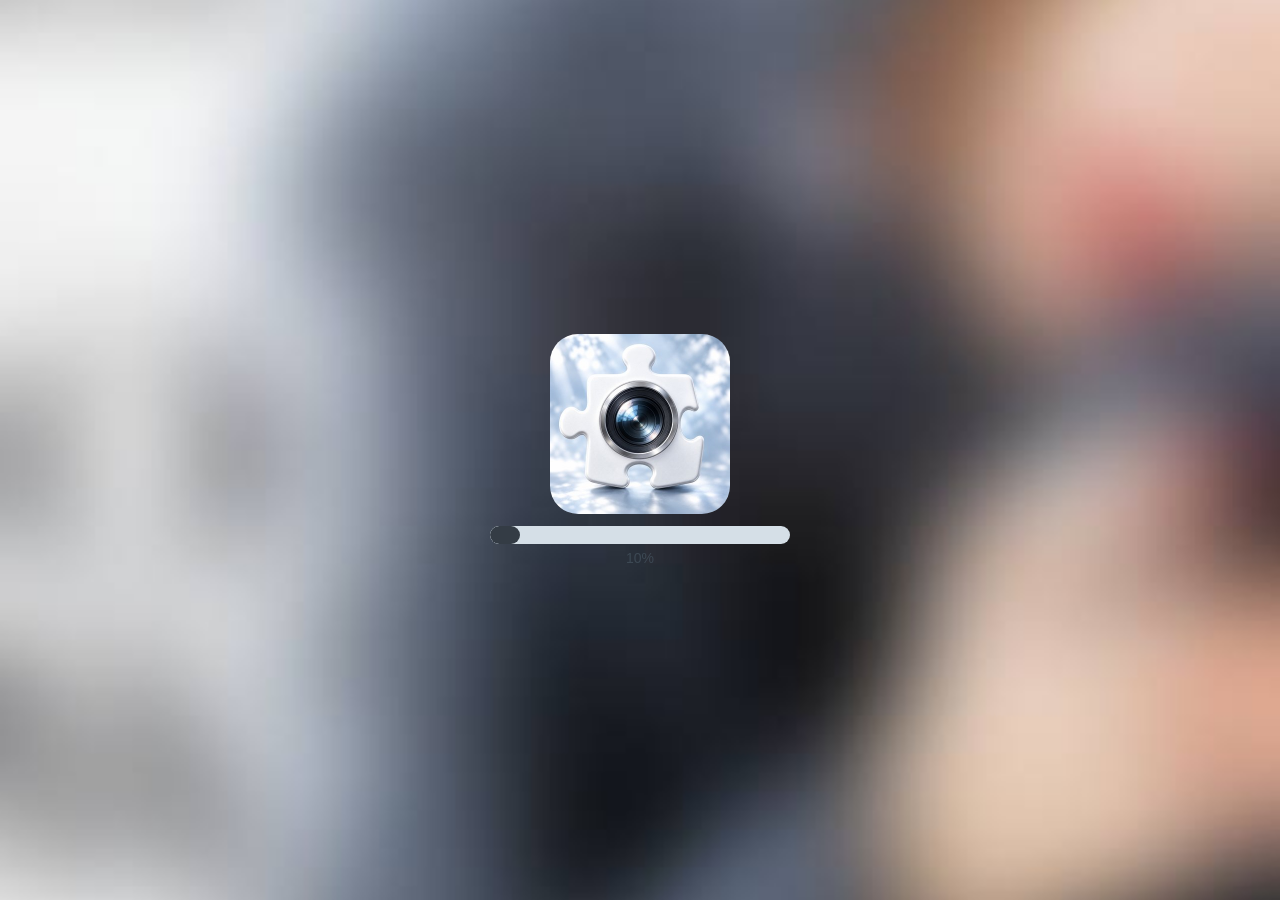
==== index.html @ f86cbd76 "PHOTO JIGSAW staging build 1, part 1: pages, scripts, GameBull shell, listing art (source 286411f)" ====
<!doctype html>
<!-- PHOTO JIGSAW, GameBull web build (Stage Mode). This page is the host-facing shell:
     - the loading page (Unity IdeofuzionBridge template behaviour, playbook section 7): blurred backdrop baked from
       the client's thumbnail, spinner, tenant icon from /context (gameLogoUrl, then gameBannerUrl) with the 4 s / 30 s
       clocks, the client's icon as the built-in one;
     - a fixed window filling the whole page (safe areas excepted) holding the game frame (app.html, same launch URL);
       their page is fitted to it at scale 1 (gb/pj-hooks.js PJFit), scaled down only as a last resort (loader.ts
       fitFrame), so the game never scrolls;
     - the gamebull:close relay (trap W18). -->
<html lang="ja">
<head>
<meta charset="utf-8">
<meta name="viewport" content="width=device-width, initial-scale=1, maximum-scale=1, user-scalable=no, viewport-fit=cover">
<meta name="referrer" content="no-referrer">
<meta name="theme-color" content="#fafcfd">
<title>PHOTO JIGSAW</title>
<link rel="icon" type="image/png" href="./gb/favicon-CJ-65d6o.png">
  <script type="module" crossorigin src="./gb/index-uPZIYuTG.js"></script>
  <link rel="modulepreload" crossorigin href="./gb/nozoom-BwxvnWFh.js">
  <link rel="stylesheet" crossorigin href="./gb/index-BrpUDjfZ.css">
</head>
<body>
<div id="gb-box"><iframe id="gb-frame" title="PHOTO JIGSAW" allow="autoplay; fullscreen; clipboard-write"></iframe></div>
<div id="gb-loading">
  <div id="unity-loading-bar">
    <div id="unity-logo"><div id="gb-tenant-logo"></div><div id="gb-spinner"></div></div>
    <div id="unity-progress-bar-empty"><div id="unity-progress-bar-full"></div></div>
    <div id="unity-progress-percent">0%</div>
  </div>
</div>
</body>
</html>
---- gb/index-BrpUDjfZ.css ----
html,body{touch-action:pan-x pan-y;background:#fafcfd;width:100%;height:100%;margin:0;padding:0;overflow:hidden}#gb-box{top:env(safe-area-inset-top,0px);right:env(safe-area-inset-right,0px);bottom:env(safe-area-inset-bottom,0px);left:env(safe-area-inset-left,0px);background:#fafcfd;position:fixed;overflow:hidden}#gb-frame{transform-origin:0 0;background:#fafcfd;border:0;width:100%;height:100%;display:block;position:absolute;top:0;left:0}#gb-loading{z-index:1200;touch-action:none;-webkit-user-select:none;user-select:none;background:#fafcfd url(./loading-bg-DN4LZuta.jpg) 50%/cover no-repeat;position:fixed;inset:0}#unity-loading-bar{text-align:center;position:absolute;top:50%;left:50%;transform:translate(-50%,-50%)}#unity-logo{background:0 0;width:180px;height:180px;margin:0 auto 12px;position:relative}#unity-logo.gb-fallback{background:url(./game-icon-C2pYjQ7v.jpg) 50%/contain no-repeat;border-radius:28px}#gb-tenant-logo{opacity:0;background-position:50%;background-repeat:no-repeat;background-size:contain;transition:opacity .25s;position:absolute;inset:0}#gb-tenant-logo.gb-ready{opacity:1}#gb-spinner{border:4px solid #343c452e;border-top-color:#343c45;border-radius:50%;width:44px;height:44px;margin:-22px 0 0 -22px;animation:.8s linear infinite gb-spin;position:absolute;top:50%;left:50%}@keyframes gb-spin{to{transform:rotate(360deg)}}@media (prefers-reduced-motion:reduce){#gb-spinner{animation-duration:3s}}#unity-progress-bar-empty{background:#d5dfe7;border-radius:9px;width:300px;height:18px;margin:12px auto 0;overflow:hidden}#unity-progress-bar-full{background:#343c45;border-radius:9px;width:0%;height:100%;transition:width .1s}#unity-progress-percent{color:#3d4954;margin-top:6px;font:14px arial,sans-serif}
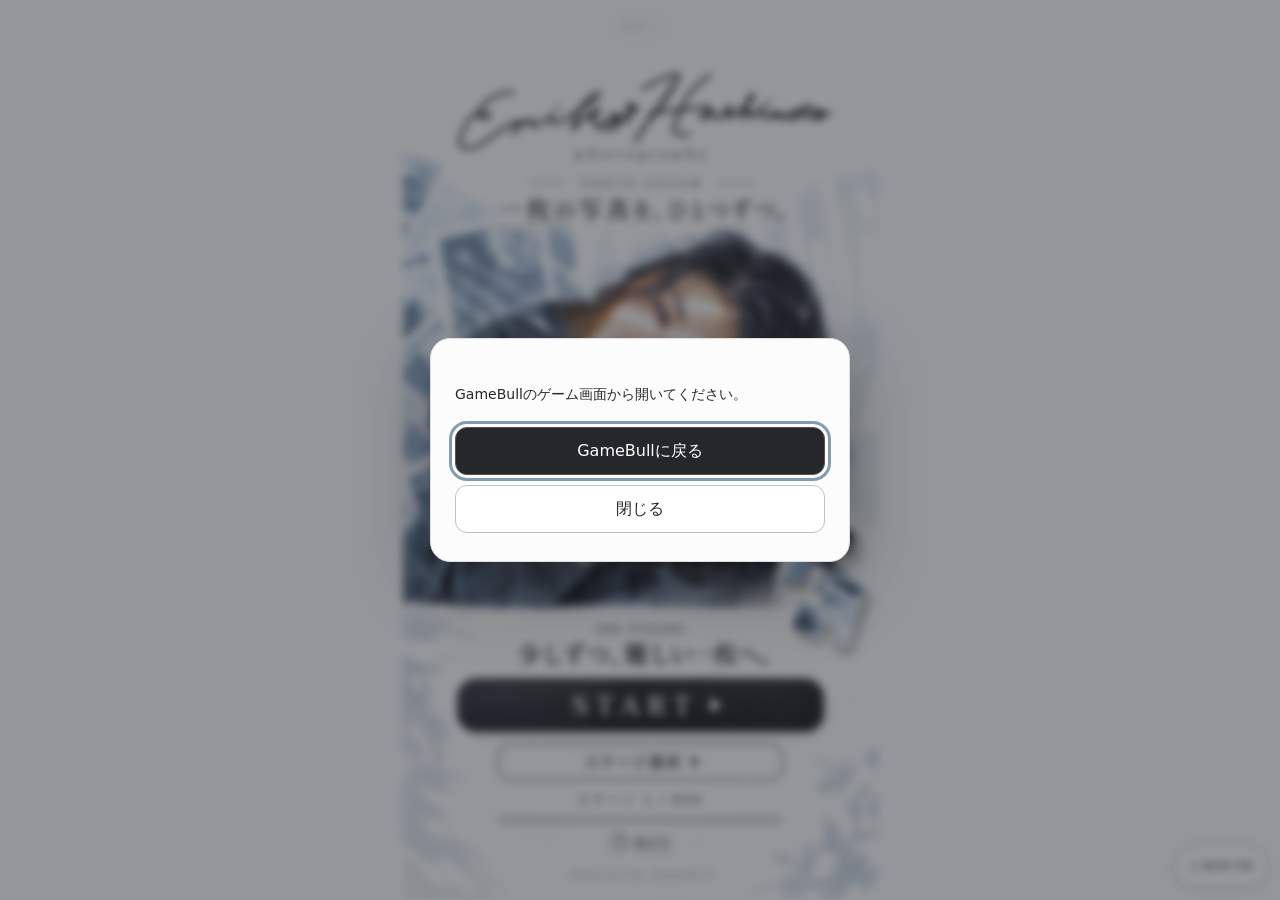
==== commit fb8939d8: "PHOTO JIGSAW staging build 3: app Done / collapse corners kept clear; BGM label in one language (sou" ====
--- a/index.html
+++ b/index.html
@@ -15,7 +15,7 @@
 <meta name="theme-color" content="#fafcfd">
 <title>PHOTO JIGSAW</title>
 <link rel="icon" type="image/png" href="./gb/favicon-CJ-65d6o.png">
-  <script type="module" crossorigin src="./gb/index-uPZIYuTG.js"></script>
+  <script type="module" crossorigin src="./gb/index-DgMAgbPE.js"></script>
   <link rel="modulepreload" crossorigin href="./gb/nozoom-BwxvnWFh.js">
   <link rel="stylesheet" crossorigin href="./gb/index-BrpUDjfZ.css">
 </head>
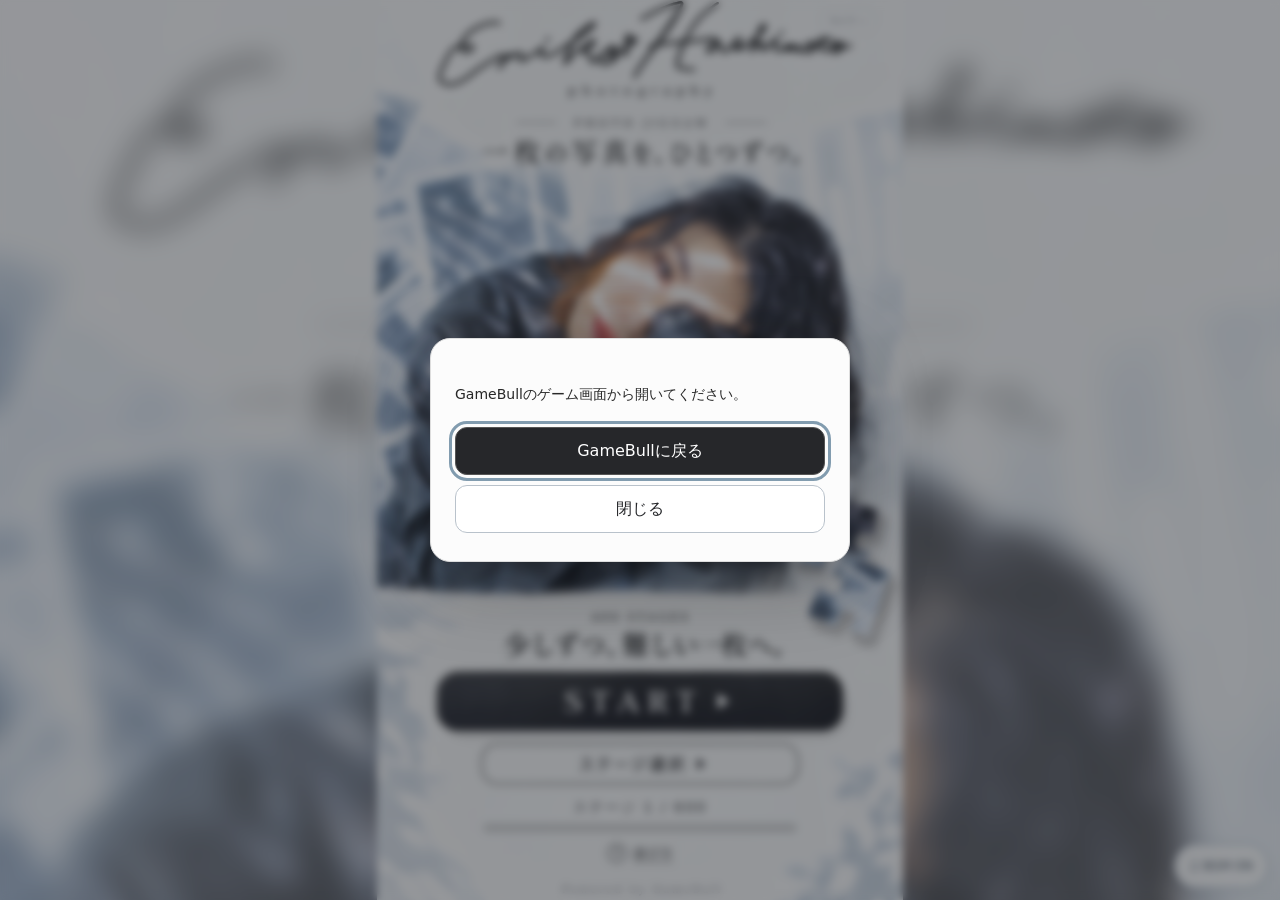
==== commit 2f0f6e41: "PHOTO JIGSAW staging build 5: TOP picture full width; app-corner band only in the expanded view (sou" ====
--- a/index.html
+++ b/index.html
@@ -15,7 +15,7 @@
 <meta name="theme-color" content="#fafcfd">
 <title>PHOTO JIGSAW</title>
 <link rel="icon" type="image/png" href="./gb/favicon-CJ-65d6o.png">
-  <script type="module" crossorigin src="./gb/index-DgMAgbPE.js"></script>
+  <script type="module" crossorigin src="./gb/index-Bp1zNa4a.js"></script>
   <link rel="modulepreload" crossorigin href="./gb/nozoom-BwxvnWFh.js">
   <link rel="stylesheet" crossorigin href="./gb/index-BrpUDjfZ.css">
 </head>
